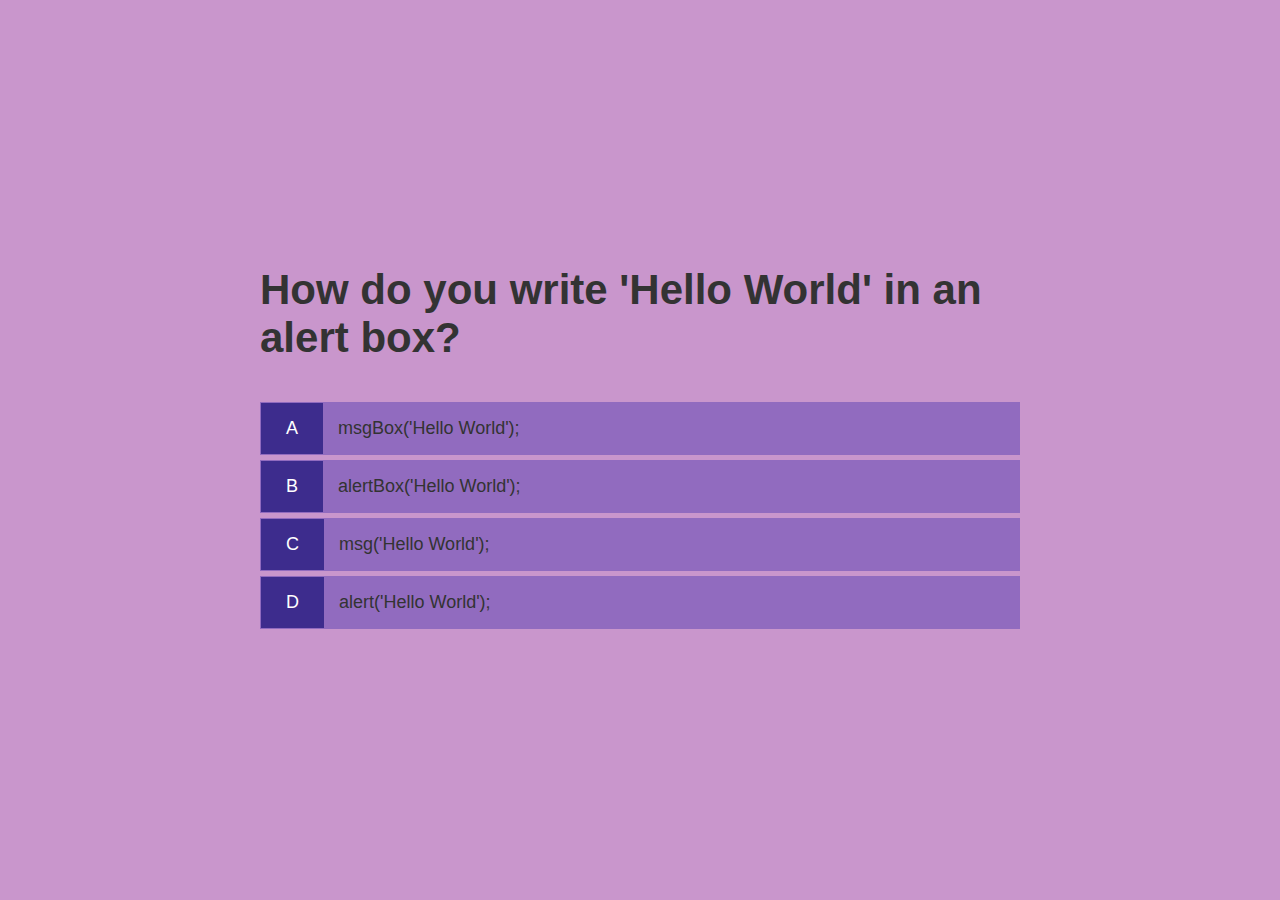
==== game.html @ 2d417b06 "first commit" ====
<!DOCTYPE html>
<html lang="en">
<head>
    <meta charset="UTF-8">
    <meta http-equiv="X-UA-Compatible" content="IE=edge">
    <meta name="viewport" content="width=device-width, initial-scale=1.0">
    <link rel="stylesheet" href="app.css">
    <link rel="stylesheet" href="game.css">
    <title>Quick Quiz -Play</title>
</head>
<body>
    <div class="container">
        <div id="game" class="justify-center flex-column">
            <h2 id="question">¿Cuál es la respuesta a esta pregunta?</h2>
            <div class="choice-container">
                <p class="choice-prefix">A</p>
                <p class="choice-text" data-number="1">Opción 1</p>
            </div>
            <div class="choice-container">
                <p class="choice-prefix">B</p>
                <p class="choice-text" data-number="2">Opción 2</p>
            </div>
            <div class="choice-container">
                <p class="choice-prefix">C</p>
                <p class="choice-text" data-number="3">Opción 3</p>
            </div>
            <div class="choice-container">
                <p class="choice-prefix">D</p>
                <p class="choice-text" data-number="4">Opción 4</p>
            </div>
        </div>
    </div>
<script src="game.js"></script>
</body>
</html>
---- app.css ----
:root {
    background-color:var(--color-fondo);
    font-size: 62.5%;
    --color-primario: #1C0C5B;
    --color-secundario: #3D2C8D;
    --color-terciario: #916BBF;
    --color-fondo:#C996CC;
    --difuminado:rgba(145, 107, 191,0.5)
}
* {
    box-sizing: border-box;
    font-family: Arial, Helvetica, sans-serif;
    margin:0;
    padding: 0;
    color:#333;
}
h1,
h2,
h3,
h4 {
    margin-bottom:1rem;    
}
h1 {
    font-size:5.4rem;
    color:var(--color-secundario);
    margin-bottom:5rem;
}
h1 >span {
    font-size: 2.4rem;
    font-weight:500;
}
h2{
    font-size:4.2rem;
    margin-bottom:4rem;
    font-weight:700;
}
h3 {
    font-size:2.8rem;
    font-weight:500;
}
/*UTILITIES */

.container {
    width: 100vw;
    height: 100vh;
    display: flex;
    justify-content: center;
    align-items: center;
    max-width: 80rem;
    margin: 0 auto;
    padding: 2rem;
}

.container > * {
    width: 100;
}
.flex-column {
    display: flex;
    flex-direction: column;
}
.flex-center {
    justify-content: center;
    align-items: center;
}
.justify-center {
    justify-content: center;
}
.text-center{
    text-align: center;
}
.hidden {
    display: none;
}
/*botones */
.btn {
    font-size: 1.8rem;
    padding: 1rem 0;
    width: 20rem;
    text-align: center;
    border: 0.1rem solid var(--color-terciario);
    margin-bottom: 1rem;
    text-decoration:none;
    color: var(--color-secundario);
    background-color:var(--color-terciario);
}
.btn:hover {
    cursor:pointer;
    box-shadow: 0 0.4rem 1.4rem 0 var(--difuminado);
    transform:translateY(-0.1rem);
    -webkit-transform:translateY(-0.1rem);
    -moz-transform:translateY(-0.1rem);
    -ms-transform:translateY(-0.1rem);
    -o-transform:translateY(-0.1rem);
    transition: transform 150ms;
    -webkit-transition: transform 150ms;
    -moz-transition: transform 150ms;
    -ms-transition: transform 150ms;
    -o-transition: transform 150ms;
}
.btn:disabled:hover {
    cursor:not-allowed;
    box-shadow: none;
    transform:none;
    -webkit-transform:none;
    -moz-transform:none;
    -ms-transform:none;
    -o-transform:none;
}
---- game.css ----
:root {
    background-color:var(--color-fondo);
    font-size: 62.5%;
    --color-primario: #1C0C5B;
    --color-secundario: #3D2C8D;
    --color-terciario: #916BBF;
    --color-fondo:#C996CC;
    --difuminado:rgba(145, 107, 191,0.5);
    
}
.choice-container{
    display: flex;
    margin-bottom: 0.5rem;
    width: 100%;
    font-size: 1.8rem;
    border:0.1rem solid var(--difuminado);
    background-color: var(--color-terciario)
}
.choice-container:hover{
    cursor:pointer;
    box-shadow: 0 0.4rem 1.4rem black;
    transform: translateY(-0.1rem);
    -webkit-transform: translateY(-0.1rem);
    -moz-transform: translateY(-0.1rem);
    -ms-transform: translateY(-0.1rem);
    -o-transform: translateY(-0.1rem);
    transition: transform 150ms;
    -webkit-transition: transform 150ms;
    -moz-transition: transform 150ms;
    -ms-transition: transform 150ms;
    -o-transition: transform 150ms;
}
.choice-prefix {
    padding: 1.5rem 2.5rem;
    color:white;
    background-color: var(--color-secundario);
}
.choice-text {
    padding:1.5rem
}
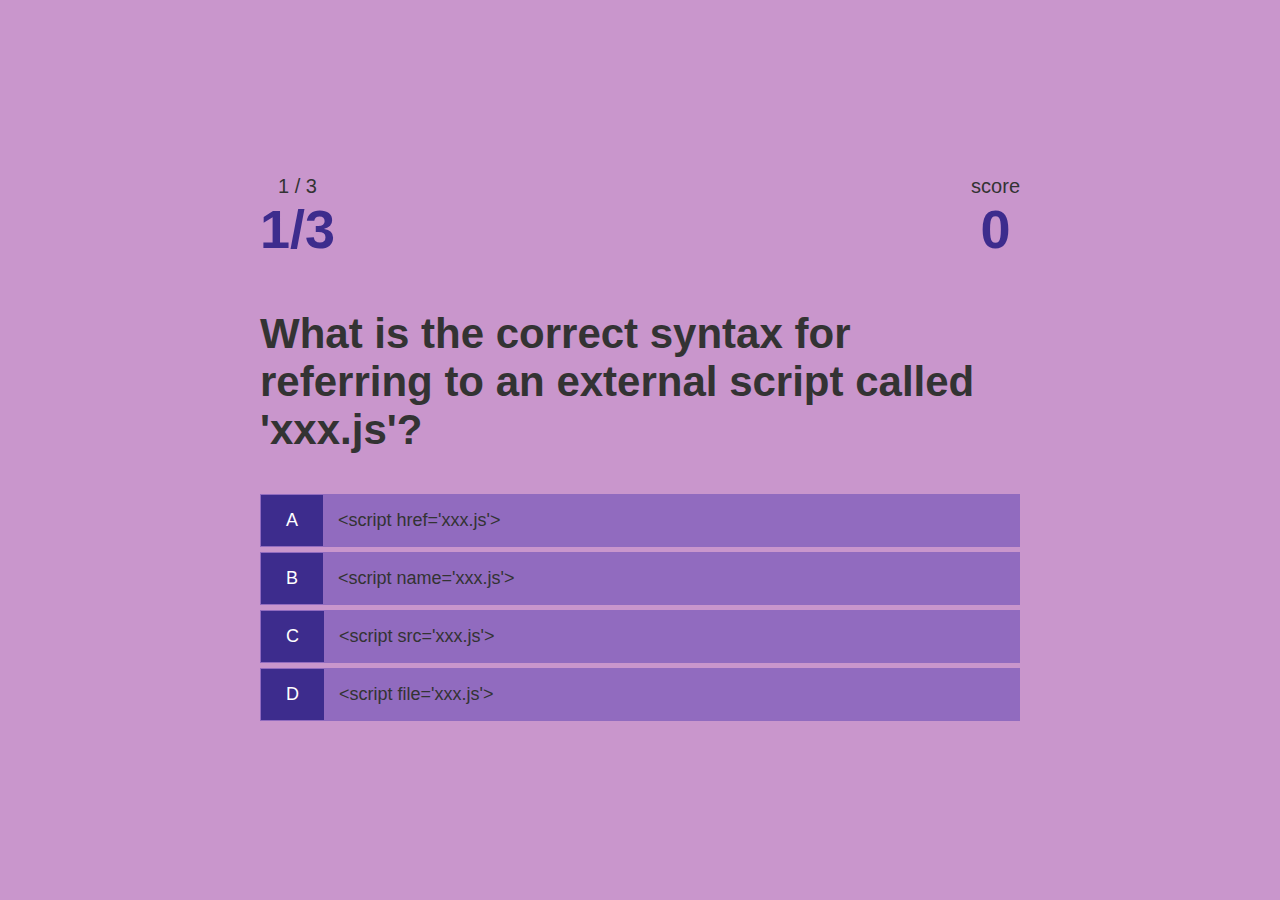
==== commit d23735ab: "actualizaciones" ====
--- a/game.html
+++ b/game.html
@@ -11,6 +11,24 @@
 <body>
     <div class="container">
         <div id="game" class="justify-center flex-column">
+            <div id="hud">
+                <div id="hud-item">
+                    <p class="hud-prefix" id="questionCounter">
+                     question
+                    </p>
+                    <h1 class="hud-main-text">
+                        1/3
+                    </h1>
+                </div>
+                <div id="hud-item">
+                    <p class="hud-prefix" id="score">
+                     score
+                    </p>
+                    <h1 class="hud-main-text">
+                        0
+                    </h1>
+                </div>
+            </div>
             <h2 id="question">¿Cuál es la respuesta a esta pregunta?</h2>
             <div class="choice-container">
                 <p class="choice-prefix">A</p>
--- a/app.css
+++ b/app.css
@@ -98,7 +98,7 @@
     -ms-transition: transform 150ms;
     -o-transition: transform 150ms;
 }
-.btn:disabled:hover {
+.btn[disabled]:hover {
     cursor:not-allowed;
     box-shadow: none;
     transform:none;
@@ -106,4 +106,4 @@
     -moz-transform:none;
     -ms-transform:none;
     -o-transform:none;
-}+}
--- a/game.css
+++ b/game.css
@@ -5,9 +5,9 @@
     --color-secundario: #3D2C8D;
     --color-terciario: #916BBF;
     --color-fondo:#C996CC;
-    --difuminado:rgba(145, 107, 191,0.5);
-    
+    --difuminado:rgba(145, 107, 191,0.5);   
 }
+
 .choice-container{
     display: flex;
     margin-bottom: 0.5rem;
@@ -16,6 +16,7 @@
     border:0.1rem solid var(--difuminado);
     background-color: var(--color-terciario)
 }
+
 .choice-container:hover{
     cursor:pointer;
     box-shadow: 0 0.4rem 1.4rem black;
@@ -37,4 +38,22 @@
 }
 .choice-text {
     padding:1.5rem
+}
+.correct {
+    background-color: green;
+}
+.incorrect {
+    background-color: red;
+}
+/* HUD */
+#hud {
+    display:flex;
+    justify-content: space-between;
+}
+.hud-prefix {
+    text-align: center;
+    font-size: 2rem;
+}
+.hud-main-text {
+    text-align: center;
 }